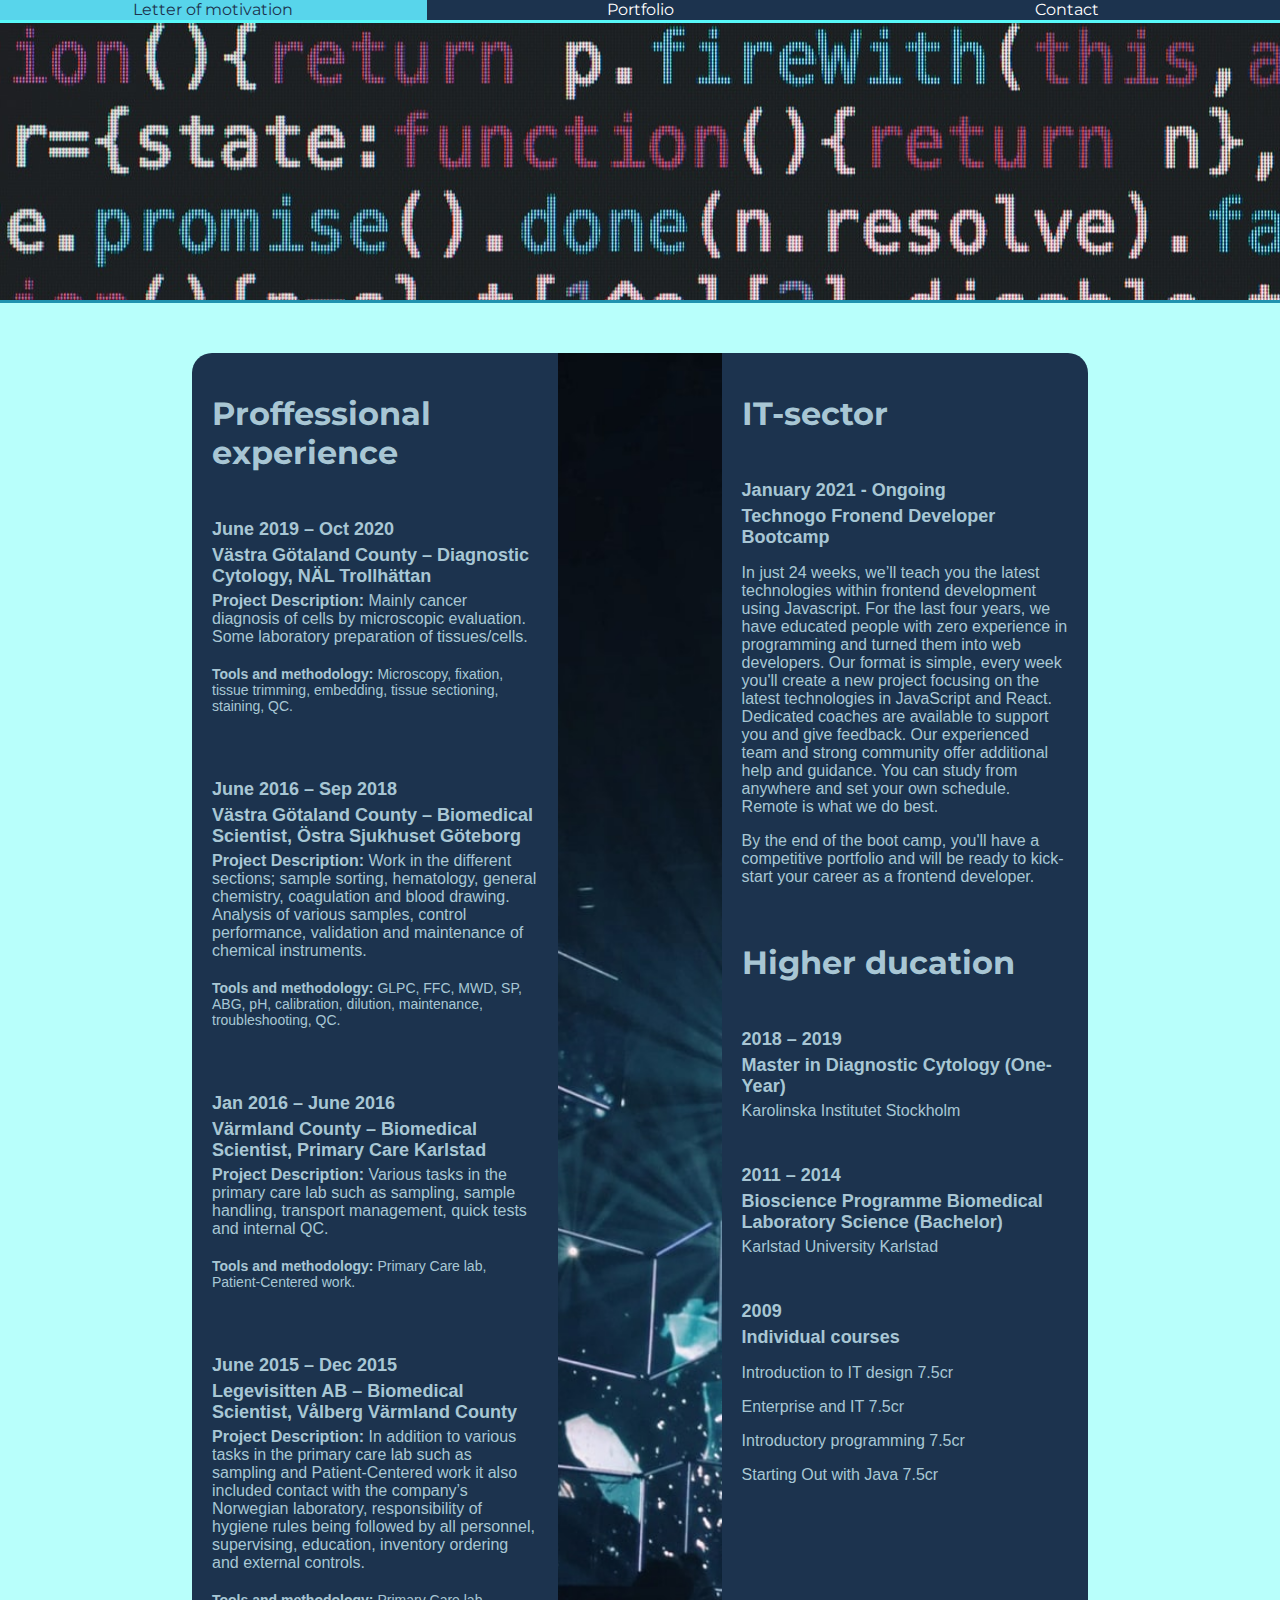
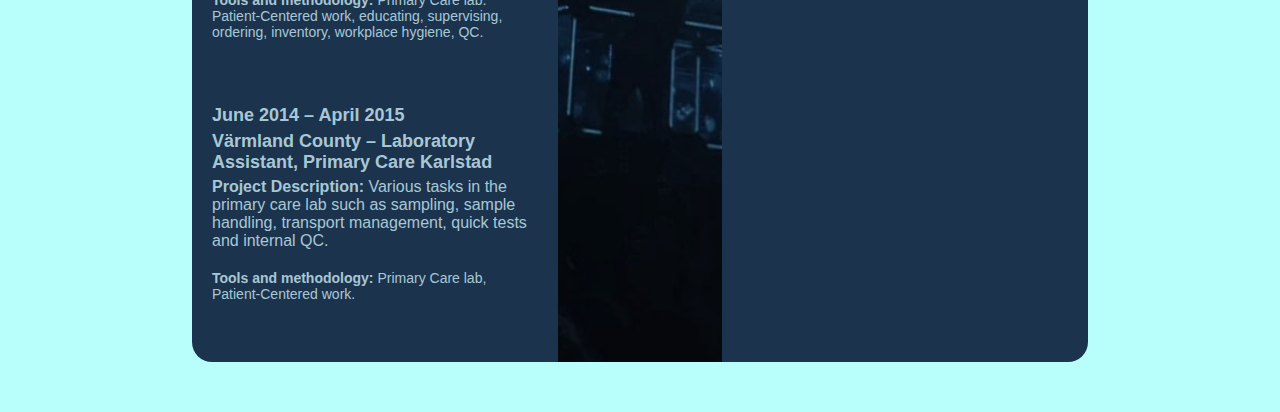
==== CV.html @ 47f54509 "aw" ====
<!DOCTYPE html>
<html lang="en">

<head>
    <meta charset="UTF-8">
    <meta name="viewport" content="width=device-width, initial-scale=1.0">
    <link rel="stylesheet" href="style.css">
    <title>Document</title>
</head>

<body>
    <header class="header">
        <nav class="nav">
            <div class="nav-link"><a href="./index.html">Letter of motivation</a></div>
            <div class="nav-link"><a href="./portfolio.html">Portfolio</a></div>
            <div class="nav-link"><a href="./contact.html">Contact</a></div>
        </nav>
    </header>

    <main>
        <div class="main-wrapper">
            <div class="main-text">
                <h1>
                    Proffessional experience
                </h1>
                <div class="main-text-section">
                    <h2>
                        June 2019 – Oct 2020
                    </h2>
                    <h2>
                        Västra Götaland County – Diagnostic Cytology, NÄL Trollhättan
                    </h2>
                    <b>Project Description:</b> Mainly cancer diagnosis of cells by microscopic evaluation.
                    Some laboratory preparation of tissues/cells.
                </div>
                <div class="main-text-tools">
                    <b>Tools and methodology:</b> Microscopy, fixation, tissue trimming, embedding, tissue sectioning,
                    staining, QC.
                </div>

                <div class="main-text-section">
                    <h2>
                        June 2016 – Sep 2018
                    </h2>
                    <h2>
                        Västra Götaland County – Biomedical Scientist, Östra Sjukhuset Göteborg
                    </h2>
                    <b>Project Description:</b> Work in the different sections; sample sorting, hematology, general
                    chemistry,
                    coagulation and blood drawing. Analysis of various samples, control performance, validation and
                    maintenance of chemical instruments.
                </div>
                <div class="main-text-tools">
                    <b>Tools and methodology:</b> GLPC, FFC, MWD, SP, ABG, pH, calibration, dilution, maintenance,
                    troubleshooting, QC.
                </div>

                <div class="main-text-section">
                    <h2>
                        Jan 2016 – June 2016
                    </h2>
                    <h2>
                        Värmland County – Biomedical Scientist, Primary Care Karlstad
                    </h2>
                    <b>Project Description:</b> Various tasks in the primary care lab such as sampling, sample handling,
                    transport management, quick tests and internal QC.
                </div>
                <div class="main-text-tools">
                    <b>Tools and methodology:</b> Primary Care lab, Patient-Centered work.
                </div>

                <div class="main-text-section">
                    <h2>
                        June 2015 – Dec 2015
                    </h2>
                    <h2>
                        Legevisitten AB – Biomedical Scientist, Vålberg Värmland County
                    </h2>
                    <b>Project Description:</b> In addition to various tasks in the primary care lab such as sampling
                    and
                    Patient-Centered work it also included contact with the company’s Norwegian laboratory,
                    responsibility of hygiene rules being followed by all personnel, supervising, education,
                    inventory
                    ordering and external controls.
                </div>
                <div class="main-text-tools">
                    <b>Tools and methodology:</b> Primary Care lab. Patient-Centered work, educating, supervising,
                    ordering,
                    inventory, workplace hygiene, QC.
                </div>

                <div class="main-text-section">
                    <h2>
                        June 2014 – April 2015
                    </h2>
                    <h2>
                        Värmland County – Laboratory Assistant, Primary Care Karlstad
                    </h2>
                    <b>Project Description:</b> Various tasks in the primary care lab such as sampling, sample handling,
                    transport management, quick tests and internal QC.
                </div>
                <div class="main-text-tools">
                    <b>Tools and methodology:</b> Primary Care lab, Patient-Centered work.

                </div>

            </div>
            <div class="main-pic-cv">
                <img src="./tech.jpg">
            </div>
            <div class="main-text">
                <h1> IT-sector</h1>
                <div class="main-text-section">
                    <h2>
                        January 2021 - Ongoing
                    </h2>
                    <h2>
                        Technogo Fronend Developer Bootcamp
                    </h2>
                    <p>
                        In just 24 weeks, we’ll teach you the latest technologies within frontend development using
                        Javascript. For the last four years, we have educated people with zero experience in programming
                        and
                        turned them into web developers. Our format is simple, every week you'll create a new project
                        focusing on the latest technologies in JavaScript and React. Dedicated coaches are available to
                        support you and give feedback. Our experienced team and strong community offer additional help
                        and
                        guidance. You can study from anywhere and set your own schedule. Remote is what we do best.
                    </p>
                    <p>
                        By the end of the boot camp, you'll have a competitive portfolio and will be ready to kick-start
                        your career as a frontend developer.
                    </p>
                </div>

                <h1>
                    Higher ducation
                </h1>

                <div class="main-text-section">
                    <h2>
                        2018 – 2019
                    </h2>
                    <h2>
                        Master in Diagnostic Cytology (One-Year)
                    </h2>
                    Karolinska Institutet Stockholm
                </div>

                <div class="main-text-section">
                    <h2>
                        2011 – 2014
                    </h2>
                    <h2>
                        Bioscience Programme Biomedical Laboratory Science (Bachelor)
                    </h2>
                    Karlstad University Karlstad
                </div>


                <div class="main-text-section">
                    <h2>2009</h2>
                    <h2>Individual courses</h2>
                    <p>Introduction to IT design 7.5cr</p>
                    <p>Enterprise and IT 7.5cr</p>
                    <p>Introductory programming 7.5cr</p>
                    <p> Starting Out with Java 7.5cr</p>
                </div>
            </div>
        </div>
    </main>

</body>

</html>
---- style.css ----
@import url('https://fonts.googleapis.com/css2?family=Montserrat:wght@300&display=swap');

body {
    margin:0;
    padding:0;
    height: 100vh;
    background-color: rgb(184, 255, 251);
    font-family: -apple-system, BlinkMacSystemFont, 'Segoe UI', Roboto, Oxygen, Ubuntu, Cantarell, 'Open Sans', 'Helvetica Neue', sans-serif;
}

.header {
    height: 300px;
    width: 100%;
    background-image: url("./code.jpg");
    background-position: center;
    background-repeat: no-repeat;
    display: flex;
    background-color:rgb(18, 27, 54);
    border-bottom: solid rgb(33, 147, 175);
}

.nav {
    position: fixed;
    display: flex;
    justify-content: space-evenly;
    width: 100%;
    background-color:rgb(28, 51, 78);
    height: 20px;
    font-family: 'Montserrat', sans-serif;
    border-bottom: solid rgb(87, 248, 248);
    z-index: 1;
}

.nav-link {
    width: 30%;
    flex: 1 1 auto;
    display: flex;
}

.nav a {
    text-align: center;
    width: 100%;
    text-decoration: none;
    color: rgb(255, 255, 255);
}

.nav a:hover {
    background-color: rgb(88, 213, 235);
    color: rgb(28, 51, 78);
}

main {
    width: 100%;
    display: flex;
    justify-content: center;
}

h1 {
    font-family: "Montserrat", cursive;
}

h2 {
    font-size: 18px;
    margin: 5px 0;
    width: 100%;
}

.main-wrapper{
    display: flex;
    justify-content: space-evenly;
    margin: 50px 0;
    background:rgb(28, 51, 78);
    border-radius: 20px;
    width: 70%;
}

.main-text {
    color: rgba(201, 233, 243, 0.829);
    width: 100%;
    display: flex;
    flex-direction: column;
    padding: 20px;
}

.main-text a {
    text-decoration: none;
    color:darkcyan;
}

.main-text-section {
    width: 100%;
    margin: 20px 0;
}

.main-text-tools {
    font-size: 14px;
    margin-bottom: 40px;
    width: 100%;
}

.main-pic, .main-pic-cv {
    color: rgba(201, 233, 243, 0.829);
    width: 50%;
    display: block;
    position: relative;
    overflow: hidden;
}
.main-pic {
    border-radius: 0 20px 20px 0;
}

.main-pic img, .main-pic-cv img {
    object-fit: cover;
    width: 100%;
    min-height: 100%;
    position:absolute;
}
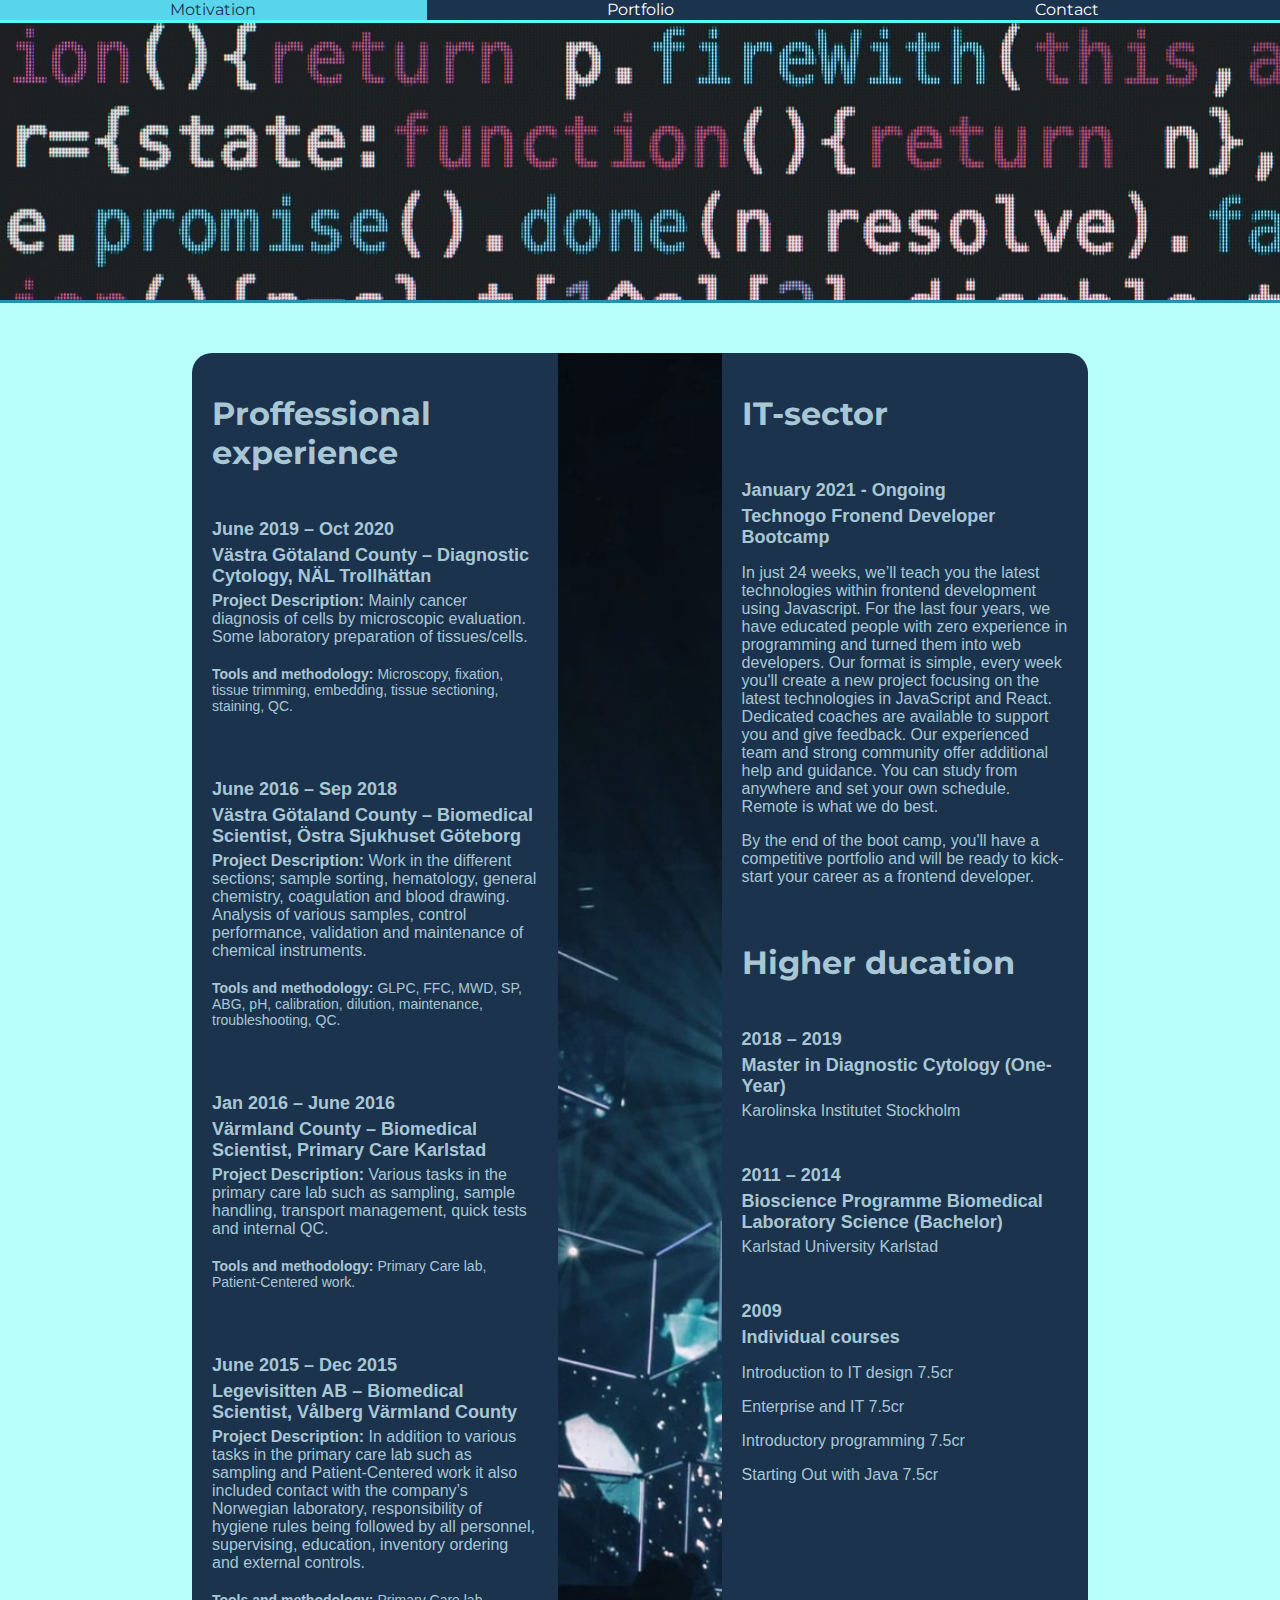
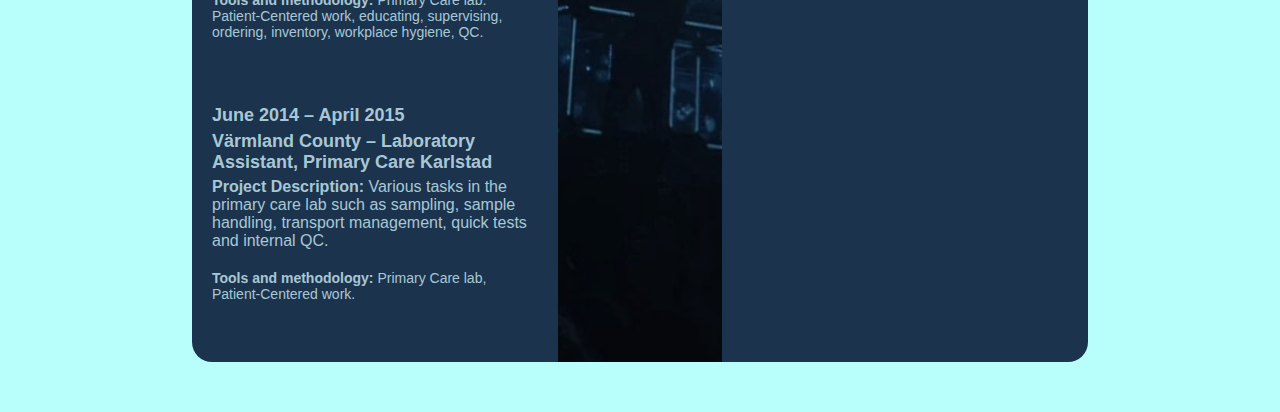
==== commit a6a24b2f: "responsive mobile" ====
--- a/CV.html
+++ b/CV.html
@@ -11,7 +11,7 @@
 <body>
     <header class="header">
         <nav class="nav">
-            <div class="nav-link"><a href="./index.html">Letter of motivation</a></div>
+            <div class="nav-link"><a href="./index.html">Motivation</a></div>
             <div class="nav-link"><a href="./portfolio.html">Portfolio</a></div>
             <div class="nav-link"><a href="./contact.html">Contact</a></div>
         </nav>
--- a/style.css
+++ b/style.css
@@ -6,6 +6,8 @@
     height: 100vh;
     background-color: rgb(184, 255, 251);
     font-family: -apple-system, BlinkMacSystemFont, 'Segoe UI', Roboto, Oxygen, Ubuntu, Cantarell, 'Open Sans', 'Helvetica Neue', sans-serif;
+    overflow-x: hidden;
+    max-width: 100%;
 }
 
 .header {
@@ -95,7 +97,7 @@
 .main-text-tools {
     font-size: 14px;
     margin-bottom: 40px;
-    width: 100%;
+   width: 100%;
 }
 
 .main-pic, .main-pic-cv {
@@ -114,4 +116,31 @@
     width: 100%;
     min-height: 100%;
     position:absolute;
+}
+
+@media screen and (max-device-width: 600px), (max-width: 600px){
+    .main-wrapper {
+        flex-direction: column-reverse;
+        padding: 0;
+        width: 100%;
+        align-items: center;
+    }
+
+    .main-text {
+        max-width: 90%;
+        padding: 0;
+        margin: 0;
+    }
+
+    .main-section {
+        max-width: 90%;
+        margin: 0;
+        padding: 0;
+    }
+
+    .main-pic, .main-pic-cv {
+        width: 100%;
+        height: 300px;
+    }
+
 }